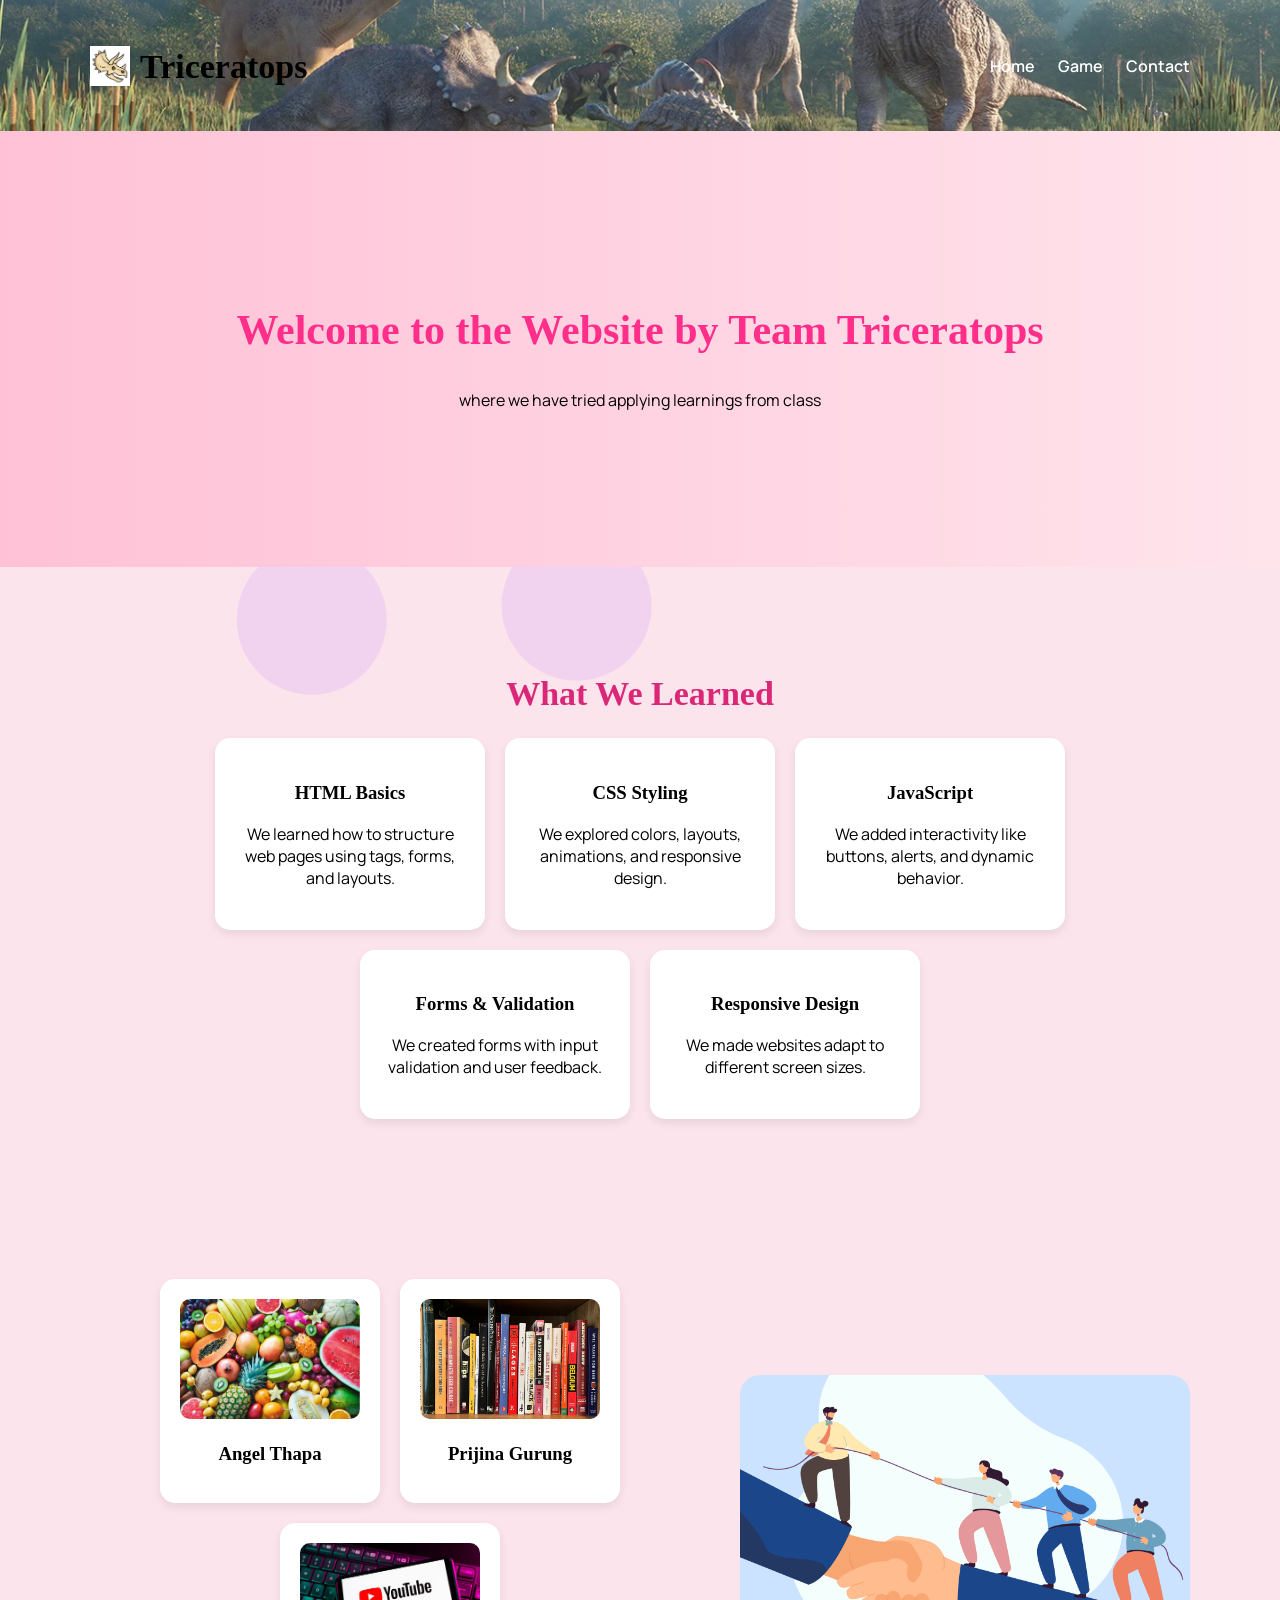
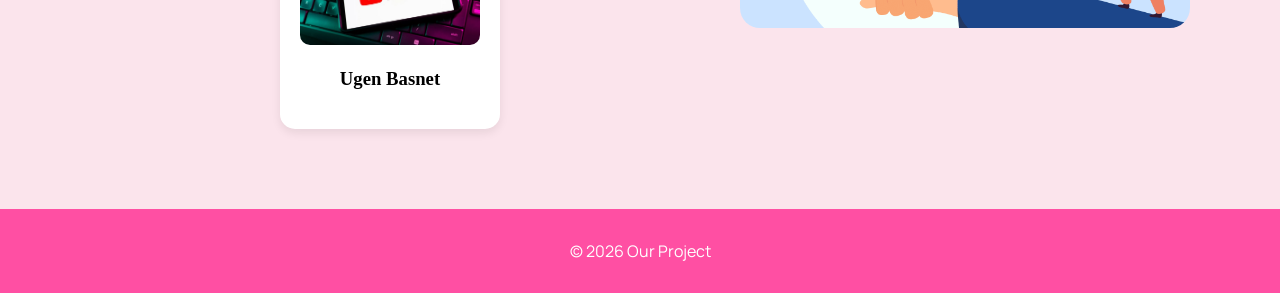
==== index.html @ d2c169b0 "fixed layout and navbar" ====
<!DOCTYPE html>
<html lang="en">

<head>
    <meta charset="UTF-8">
    <title>Triceratops</title>
    <link rel="icon" type="image/png" href="images/triceratops.jpg">
    <link href="https://fonts.googleapis.com/css2?family=Manrope:wght@300;400;600&family=Sreda&display=swap"
        rel="stylesheet">
    <link rel="stylesheet" href="home.css">
</head>

<body>

    <header>
    <img src="images/dinobg.webp" class="header-bg" alt="background">

    <div class="container nav-wrap">
        <div class="logo">
            <img src="images/triceratops.jpg" alt="logo">
            <h2>Triceratops</h2>
        </div>

        <nav>
            <a href="home.html" class="nav-link">Home</a>
            <a href="georio.html" class="nav-link">Game</a>
            <a href="group-project/contact.html" class="nav-link">Contact</a>
        </nav>
    </div>
</header>

    <section class="hero">
        <div class="container">
            <h1>Welcome to the Website by Team Triceratops</h1>
            <p>where we have tried applying learnings from class</p>
        </div>
    </section>

    <div class="shapes">
        <div class="shape"></div>
        <div class="shape"></div>
        <div class="shape"></div>
    </div>

    <section class="learnings">
        <div class="container">
            <h2>What We Learned</h2>
            <div class="topics">
                <div class="card">
                    <h3>HTML Basics</h3>
                    <p>We learned how to structure web pages using tags, forms, and layouts.</p>
                </div>
                <div class="card">
                    <h3>CSS Styling</h3>
                    <p>We explored colors, layouts, animations, and responsive design.</p>
                </div>

                <div class="card">
                    <h3>JavaScript</h3>
                    <p>We added interactivity like buttons, alerts, and dynamic behavior.</p>
                </div>

                <div class="card">
                    <h3>Forms & Validation</h3>
                    <p>We created forms with input validation and user feedback.</p>
                </div>

                <div class="card">
                    <h3>Responsive Design</h3>
                    <p>We made websites adapt to different screen sizes.</p>
                </div>
            </div>
        </div>
    </section>

    <section class="members">
    <div class="container members-layout">

        <!-- LEFT: MEMBER CARDS -->
        <div class="member-container">
            <div class="member-card m1">
                <img src="images/m1.jpg" alt="member1">
                <h3> Angel Thapa</h3>
                <p class="desc">likes eating fruits</p>
            </div>

            <div class="member-card m2">
                <img src="images/m2.webp" alt="member2">
                <h3>Prijina Gurung</h3>
                <p class="desc">likes books and painting</p>
            </div>

            <div class="member-card m3">
                <img src="images/m3.jpg" alt="member3">
                <h3>Ugen Basnet</h3>
                <p class="desc">definitely made the game by himself</p>
            </div>
        </div>

        <!-- RIGHT: IMAGE -->
        <div class="team-image">
            <img src="images/team.webp" alt="team">
        </div>

    </div>
</section>


        </div>
        </div>
    </section>

    <footer>
        <p>© 2026 Our Project</p>
    </footer>

    <button id="topBtn">↑</button>

    <script src="home.js"></script>
</body>
---- home.css ----
html {
    scroll-behavior: smooth;
}

body {
    margin: 0;
    font-family: Manrope, sans-serif;
    background: #fbe4ec; /* lighter + cleaner */
}

/* TYPOGRAPHY */
h1, h2, h3 {
    font-family: 'Sreda', serif;
}

h2 {
    font-size: 34px;
    margin-bottom: 25px;
}

/* LAYOUT */
.container {
    max-width: 1100px;
    margin: auto;
    padding: 20px;
}

/* HEADER */


header {
    position: sticky;
    top: 0;
    z-index: 1000;
    overflow: hidden;
    background: linear-gradient(to bottom, rgba(255,79,163,0.8), rgba(255,79,163,0)); 
    /* pink fades to fully transparent, letting dinobg image show through */
    backdrop-filter: blur(6px);
}

.header-bg {
    position: absolute;
    width: 100%;
    height: 100%;
    object-fit: cover;
    z-index: -1; /* behind header content */
}

/* NAV LINKS */


/* UNDERLINE ON HOVER */


nav .nav-link {
    color: white;
    margin-left: 20px;
    text-decoration: none;
    font-weight: 600;
    transition: all 0.3s ease; /* smooth hover effect */
}

nav .nav-link:hover {
    text-decoration: underline;
}

.learnings h2 {
    color: #db2777; /* pink-purple */
}

.members h2 {
    color: #7e22ce; /* deeper purple */
}

/* NAV WRAP FIXES SPACING */
.nav-wrap {
    display: flex;
    justify-content: space-between;
    align-items: center;
}



@keyframes fadeInBg {
    to { opacity: 0.2; }
}

/* LOGO */
.logo {
    display: flex;
    align-items: center;
    gap: 10px;
}

.logo img {
    width: 40px;
}

/* NAV */

/* HERO */
.hero {
    text-align: center;
    padding: 120px 20px;
    background: linear-gradient(to right, #ffc1d6, #ffe4ec);
}

.hero h1 {
    color: #ff2e8b;
    font-size: 42px;
}

/* SHAPES CONTAINER */
.shapes {
    position: fixed; /* fixed so they float throughout the page */
    width: 100%;
    height: 100%;
    top: 0;
    left: 0;
    z-index: -1; /* behind all elements */
    pointer-events: none; /* clicks go through */
    overflow: hidden;
}

/* SHAPE BASE STYLING */
.shape {
    width: 150px;  /* smaller circles */
    height: 150px;
    background: #d291ff;
    border-radius: 50%;
    opacity: 0.2;
    position: absolute;
}

/* SECTIONS */
section {
    padding: 60px 0;
    text-align: center;
}

/* LEARNINGS */
.topics {
    display: flex;
    gap: 20px;
    justify-content: center;
    flex-wrap: wrap;
}

.card {
    width: 220px;
    padding: 25px;
    background: white;
    border-radius: 15px;
    transition: 0.3s;
    box-shadow: 0 4px 10px rgba(0,0,0,0.08);
}

.card:hover {
    transform: scale(1.08);
    background: #f3e8ff; /* light lavender */
}

/* MEMBERS */
.member-container {
    display: flex;
    gap: 20px;
    justify-content: center;
    flex-wrap: wrap;
}

.member-card {
    width: 200px;
    padding: 20px;
    background: white;
    border-radius: 15px;
    transition: 0.3s;
    box-shadow: 0 4px 10px rgba(0,0,0,0.08);
    position: relative;
    overflow: hidden;
    text-align: center;
}

.member-card img {
    width: 100%;
    border-radius: 10px;
    transition: 0.4s;
}

.member-card .desc {
    position: absolute;
    bottom: 0;
    left: 0;
    right: 0;
    background: rgba(255, 79, 163, 0.9);
    color: white;
    padding: 15px;
    opacity: 0;
    transition: 0.4s;
}

.member-card:hover img {
    transform: scale(1.1);
    opacity: 0.4;
}

.member-card:hover .desc {
    opacity: 1;
}

.member-card:hover {
    transform: translateY(-8px);
}

/* UNIQUE HOVERS (softened) */
.m1:hover { background: #f2c1fa; }
.m2:hover { background: #e273f5; }
.m3:hover { background: #fce4ec; }

/* MEMBERS LAYOUT */
.members-layout {
    display: flex;
    gap: 40px;
    align-items: center;
    justify-content: space-between;
    flex-wrap: wrap;
}

/* LEFT SIDE CARDS */
.member-container {
    display: flex;
    gap: 20px;
    flex-wrap: wrap;
    max-width: 600px;
}

/* MEMBER CARDS */
.member-card {
    width: 180px;
}

/* RIGHT SIDE IMAGE */
.team-image img {
    width: 450px;
    height: auto;
    border-radius: 20px;
    object-fit: cover;
}

/* FOOTER */
footer {
    background: #ff4fa3;
    color: white;
    text-align: center;
    padding: 15px;
}

/* SCROLL BUTTON */
#topBtn {
    position: fixed;
    bottom: 20px;
    right: 20px;
    background: #ff4fa3;
    color: white;
    border: none;
    width: 50px;
    height: 50px;
    border-radius: 50%;
    font-size: 20px;
    cursor: pointer;
    display: none;

    box-shadow: 0 4px 10px rgba(0,0,0,0.2);
    transition: 0.3s;
}

#topBtn:hover {
    background: #a855f7; /* purple */
    transform: scale(1.1);
}
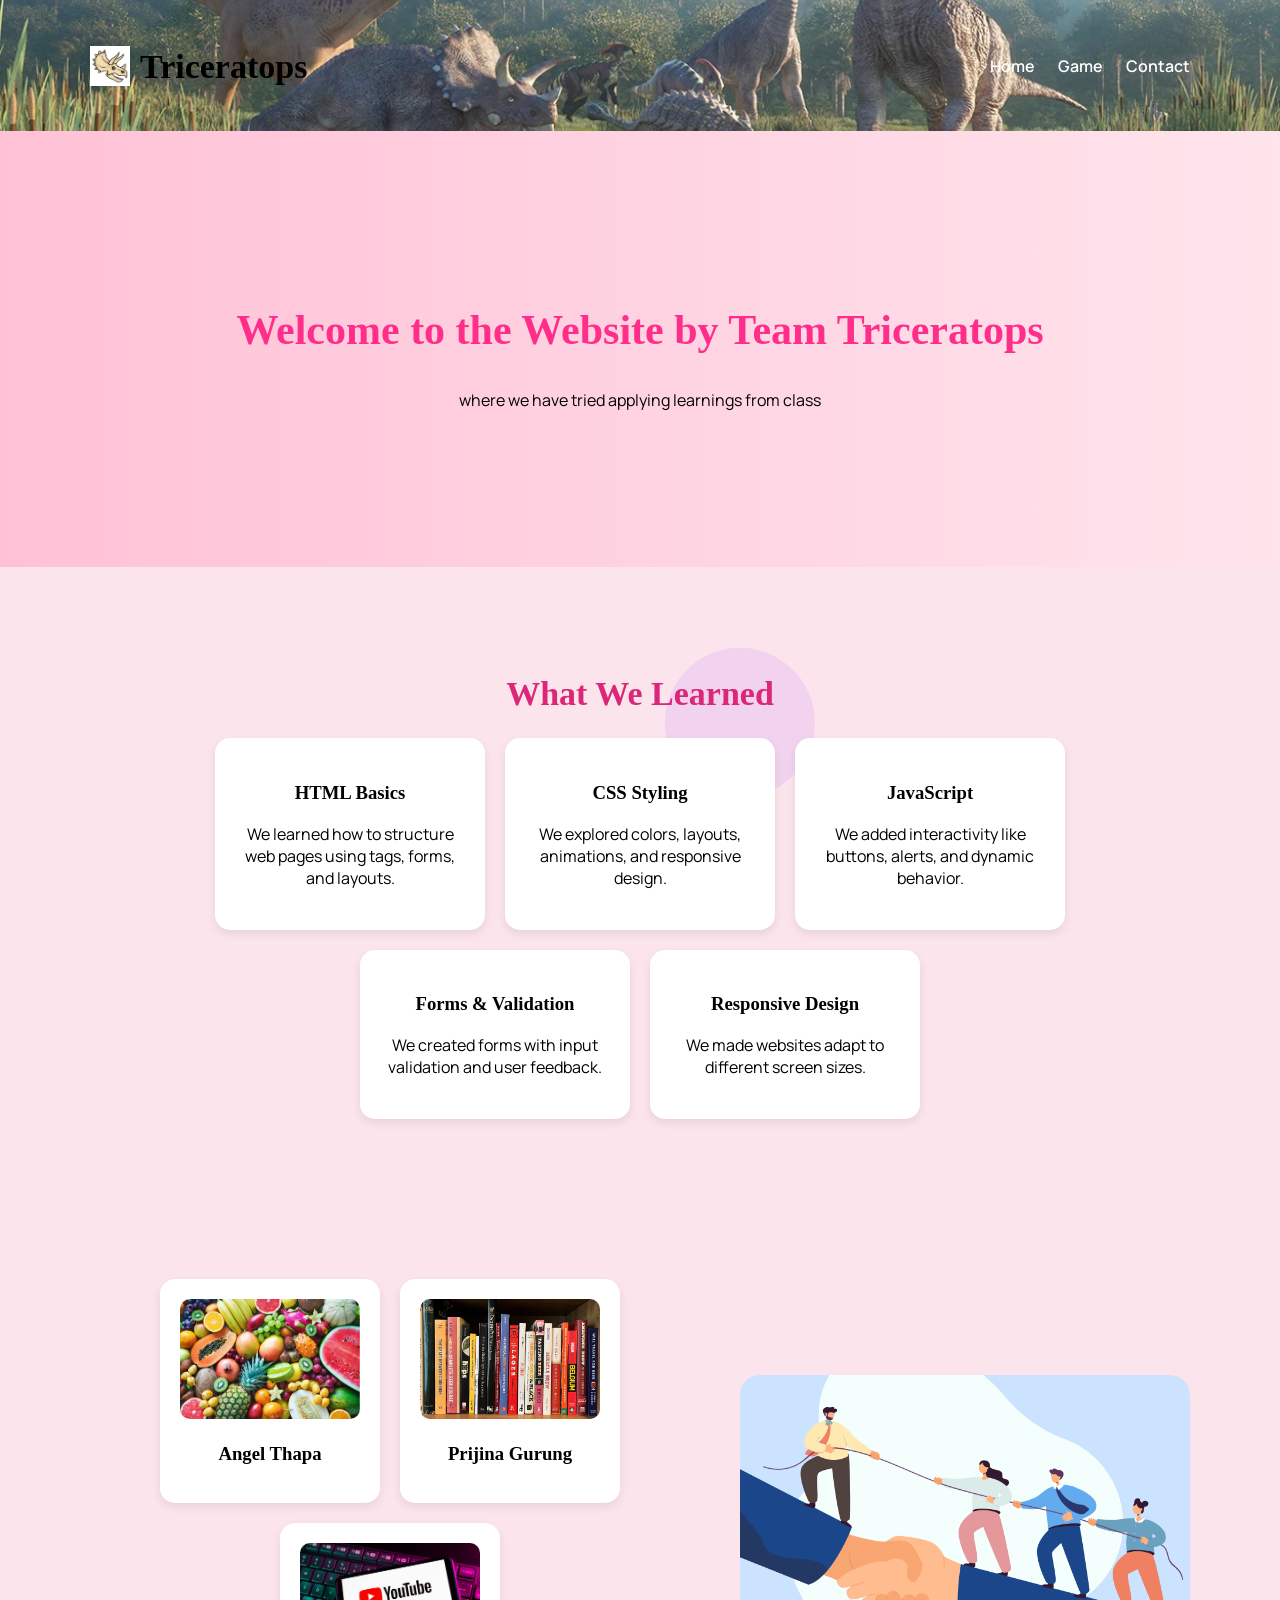
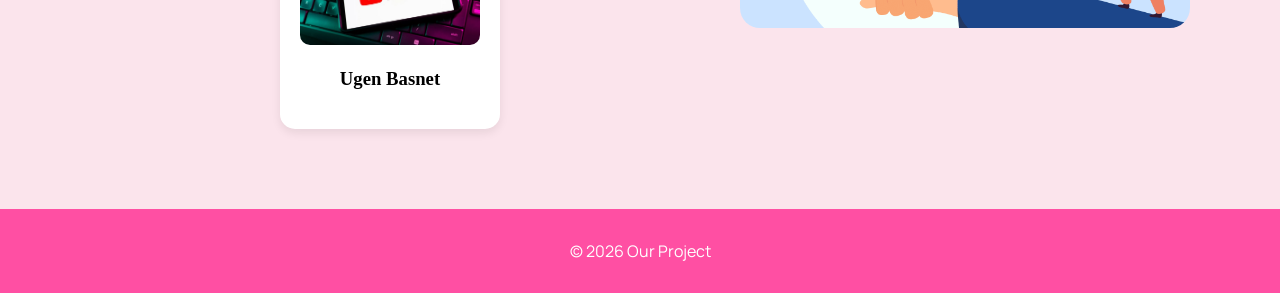
==== commit 2bbf6fd9: "Update index.html" ====
--- a/index.html
+++ b/index.html
@@ -24,7 +24,7 @@
         <nav>
             <a href="home.html" class="nav-link">Home</a>
             <a href="georio.html" class="nav-link">Game</a>
-            <a href="group-project/contact.html" class="nav-link">Contact</a>
+            <a href="contact.html" class="nav-link">Contact</a>
         </nav>
     </div>
 </header>
@@ -117,4 +117,4 @@
     <button id="topBtn">↑</button>
 
     <script src="home.js"></script>
-</body>+</body>
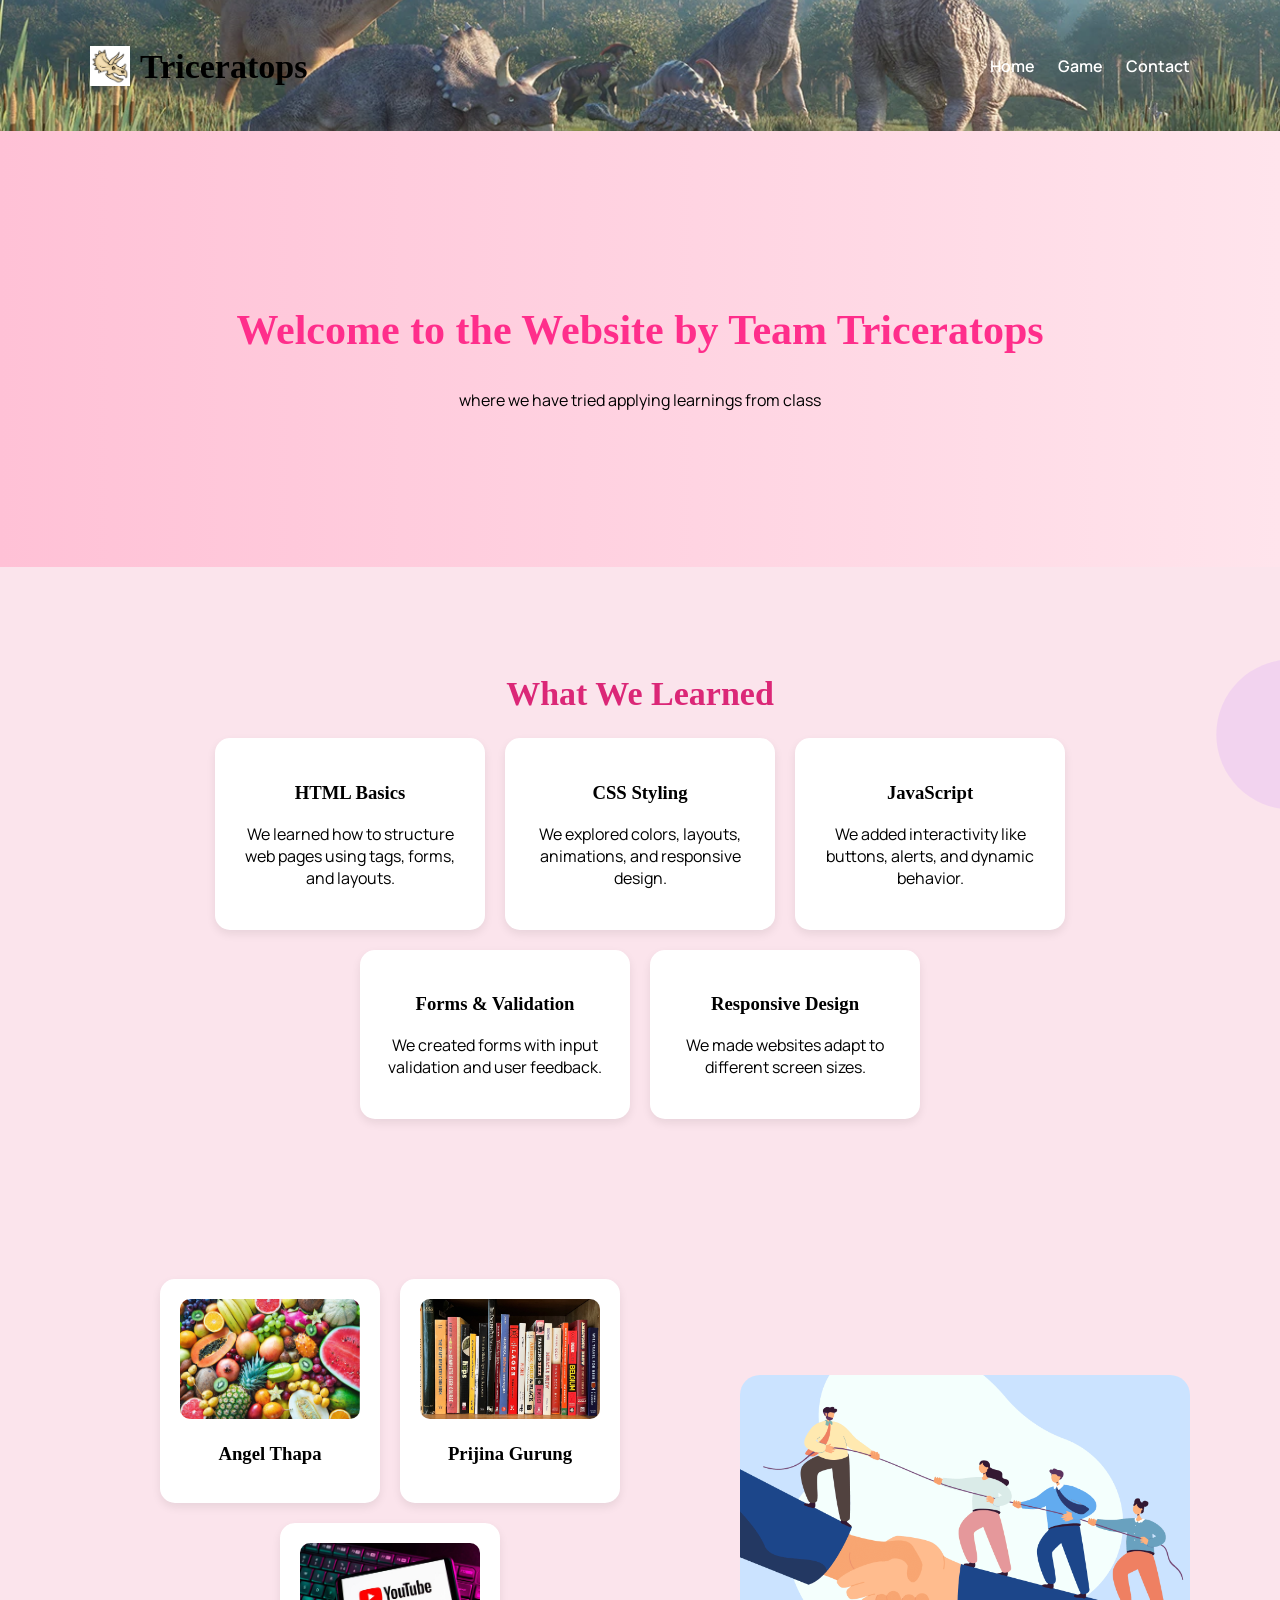
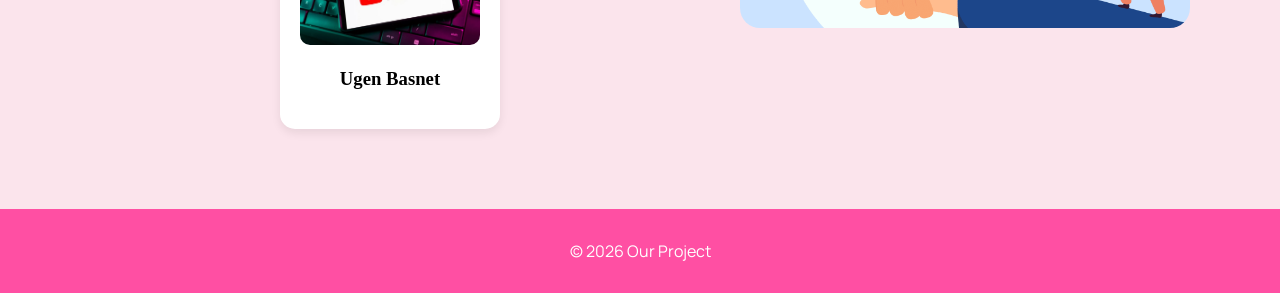
==== commit e2967188: "Update index.html" ====
--- a/index.html
+++ b/index.html
@@ -22,9 +22,9 @@
         </div>
 
         <nav>
-            <a href="home.html" class="nav-link">Home</a>
+            <a href="index.html" class="nav-link">Home</a>
             <a href="georio.html" class="nav-link">Game</a>
-            <a href="contact.html" class="nav-link">Contact</a>
+            <a href="Contact.html" class="nav-link">Contact</a>
         </nav>
     </div>
 </header>
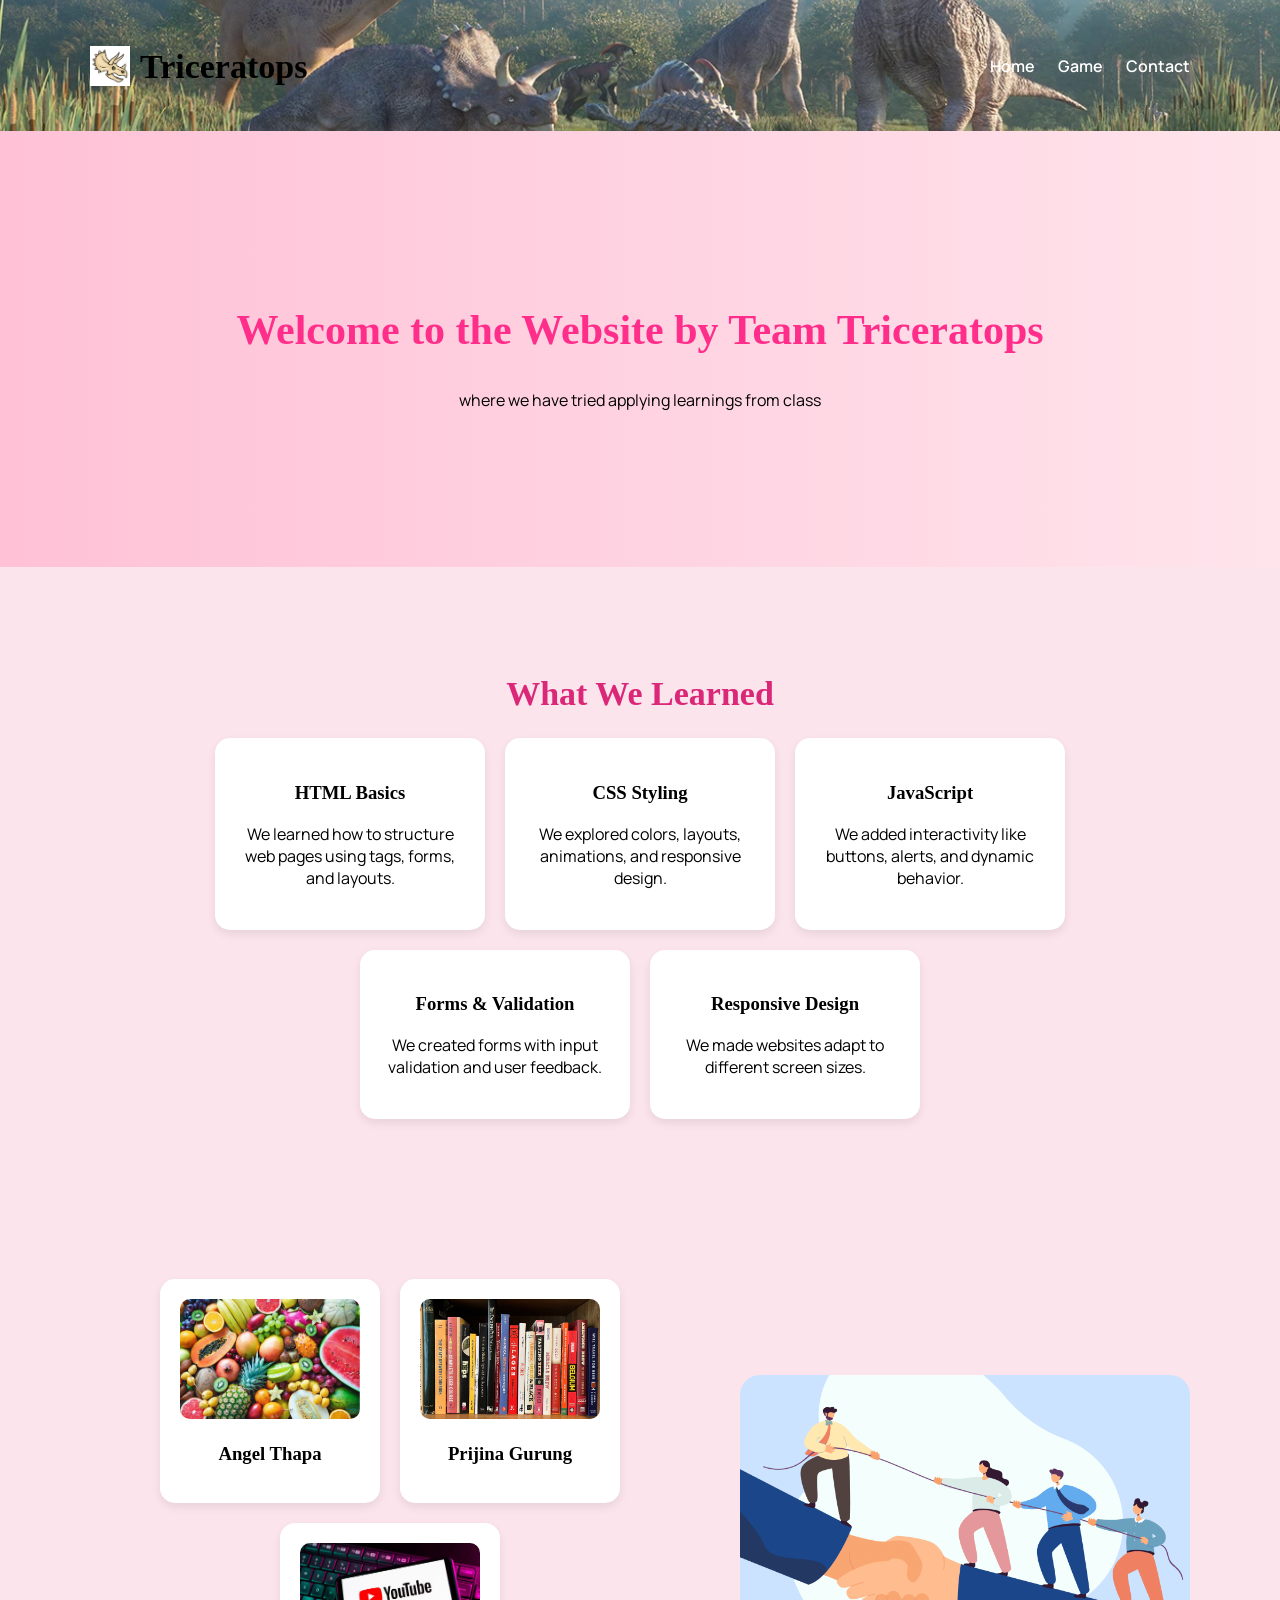
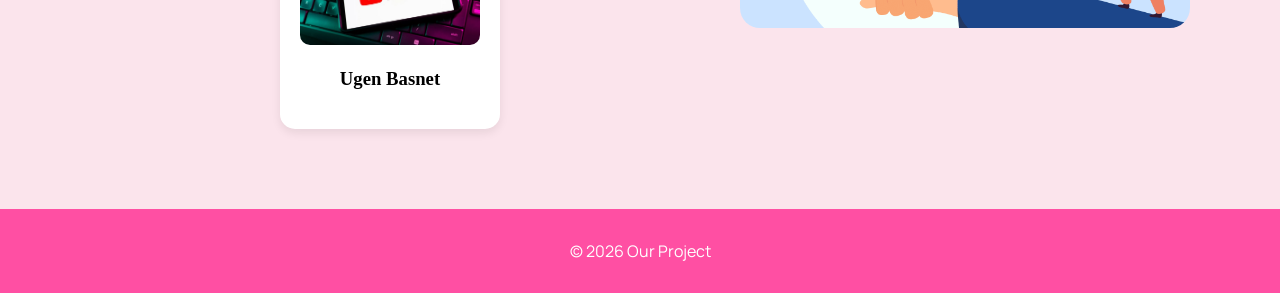
==== commit 48873361: "Update index.html" ====
--- a/index.html
+++ b/index.html
@@ -24,7 +24,7 @@
         <nav>
             <a href="index.html" class="nav-link">Home</a>
             <a href="georio.html" class="nav-link">Game</a>
-            <a href="Contact.html" class="nav-link">Contact</a>
+            <a href="contact.html" class="nav-link">Contact</a>
         </nav>
     </div>
 </header>
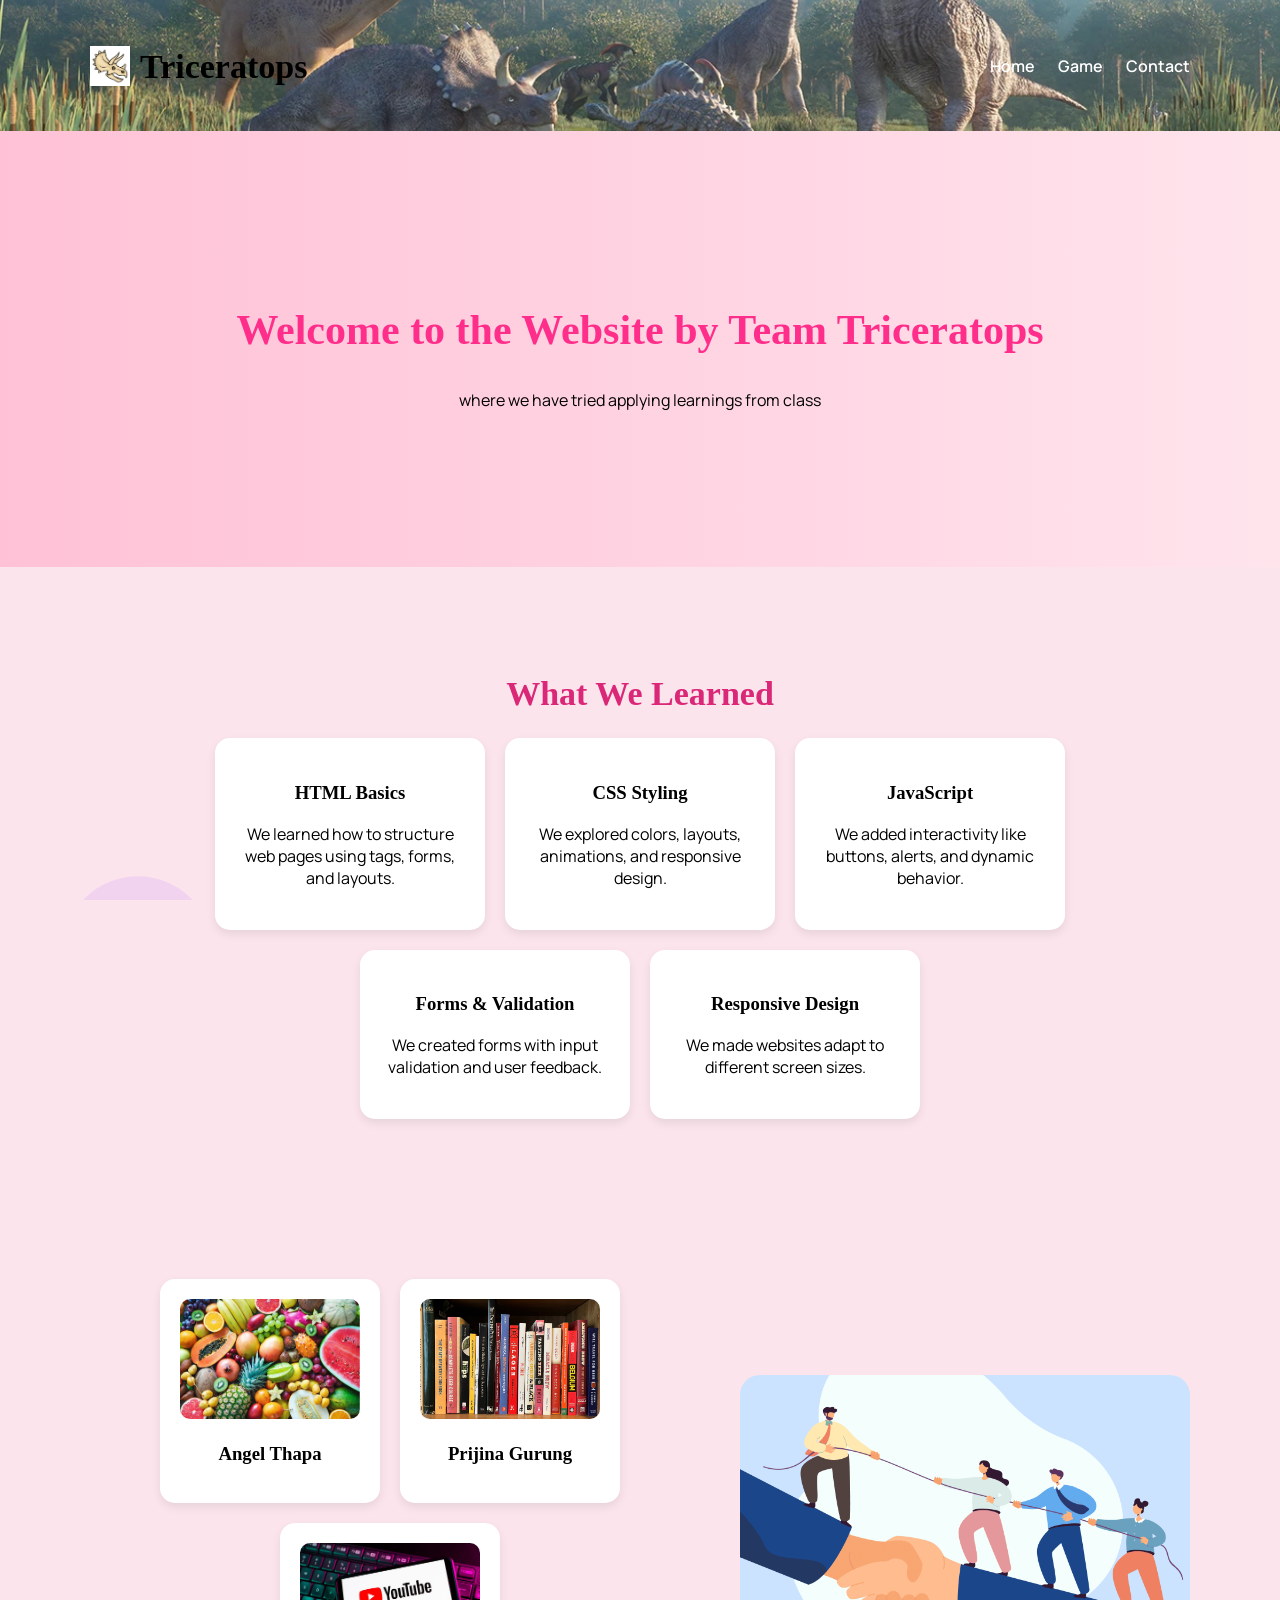
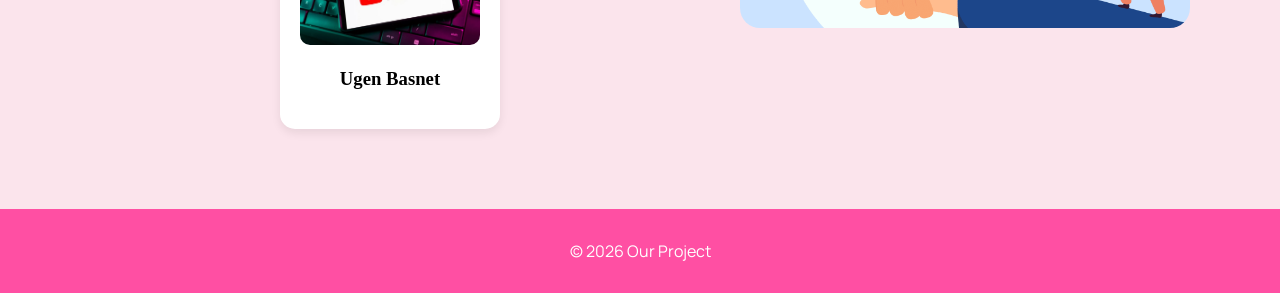
==== commit 6906703e: "Update index.html" ====
--- a/index.html
+++ b/index.html
@@ -24,7 +24,7 @@
         <nav>
             <a href="index.html" class="nav-link">Home</a>
             <a href="georio.html" class="nav-link">Game</a>
-            <a href="contact.html" class="nav-link">Contact</a>
+            <a href="Contact.html" class="nav-link">Contact</a>
         </nav>
     </div>
 </header>
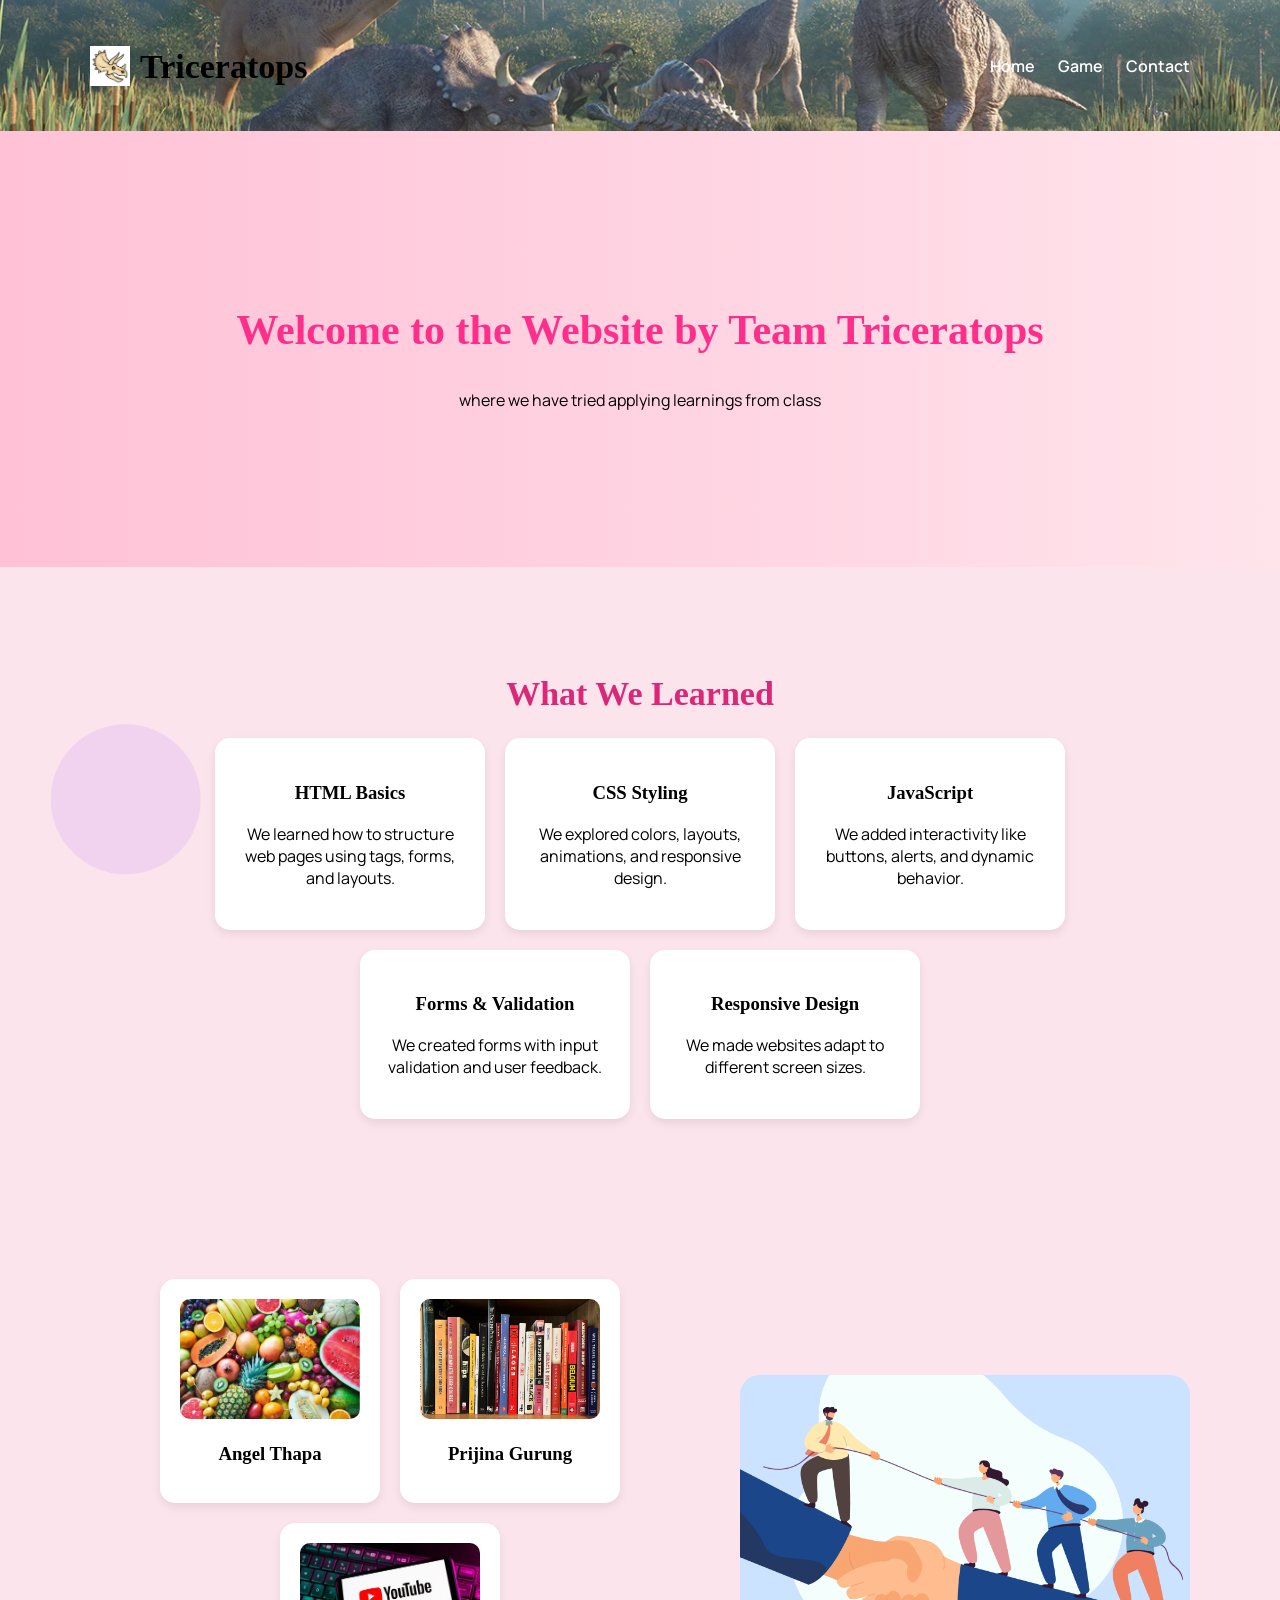
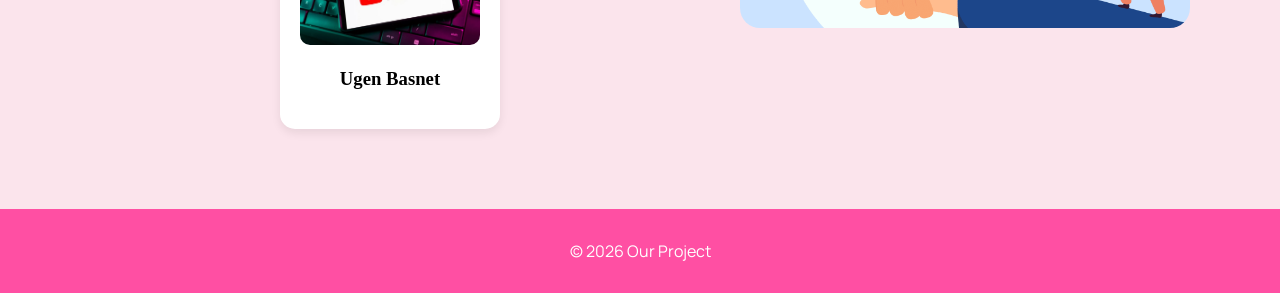
==== commit 724ad46a: "Update index.html" ====
--- a/index.html
+++ b/index.html
@@ -24,7 +24,7 @@
         <nav>
             <a href="index.html" class="nav-link">Home</a>
             <a href="georio.html" class="nav-link">Game</a>
-            <a href="Contact.html" class="nav-link">Contact</a>
+            <a href="contact.html" class="nav-link">Contact</a>
         </nav>
     </div>
 </header>
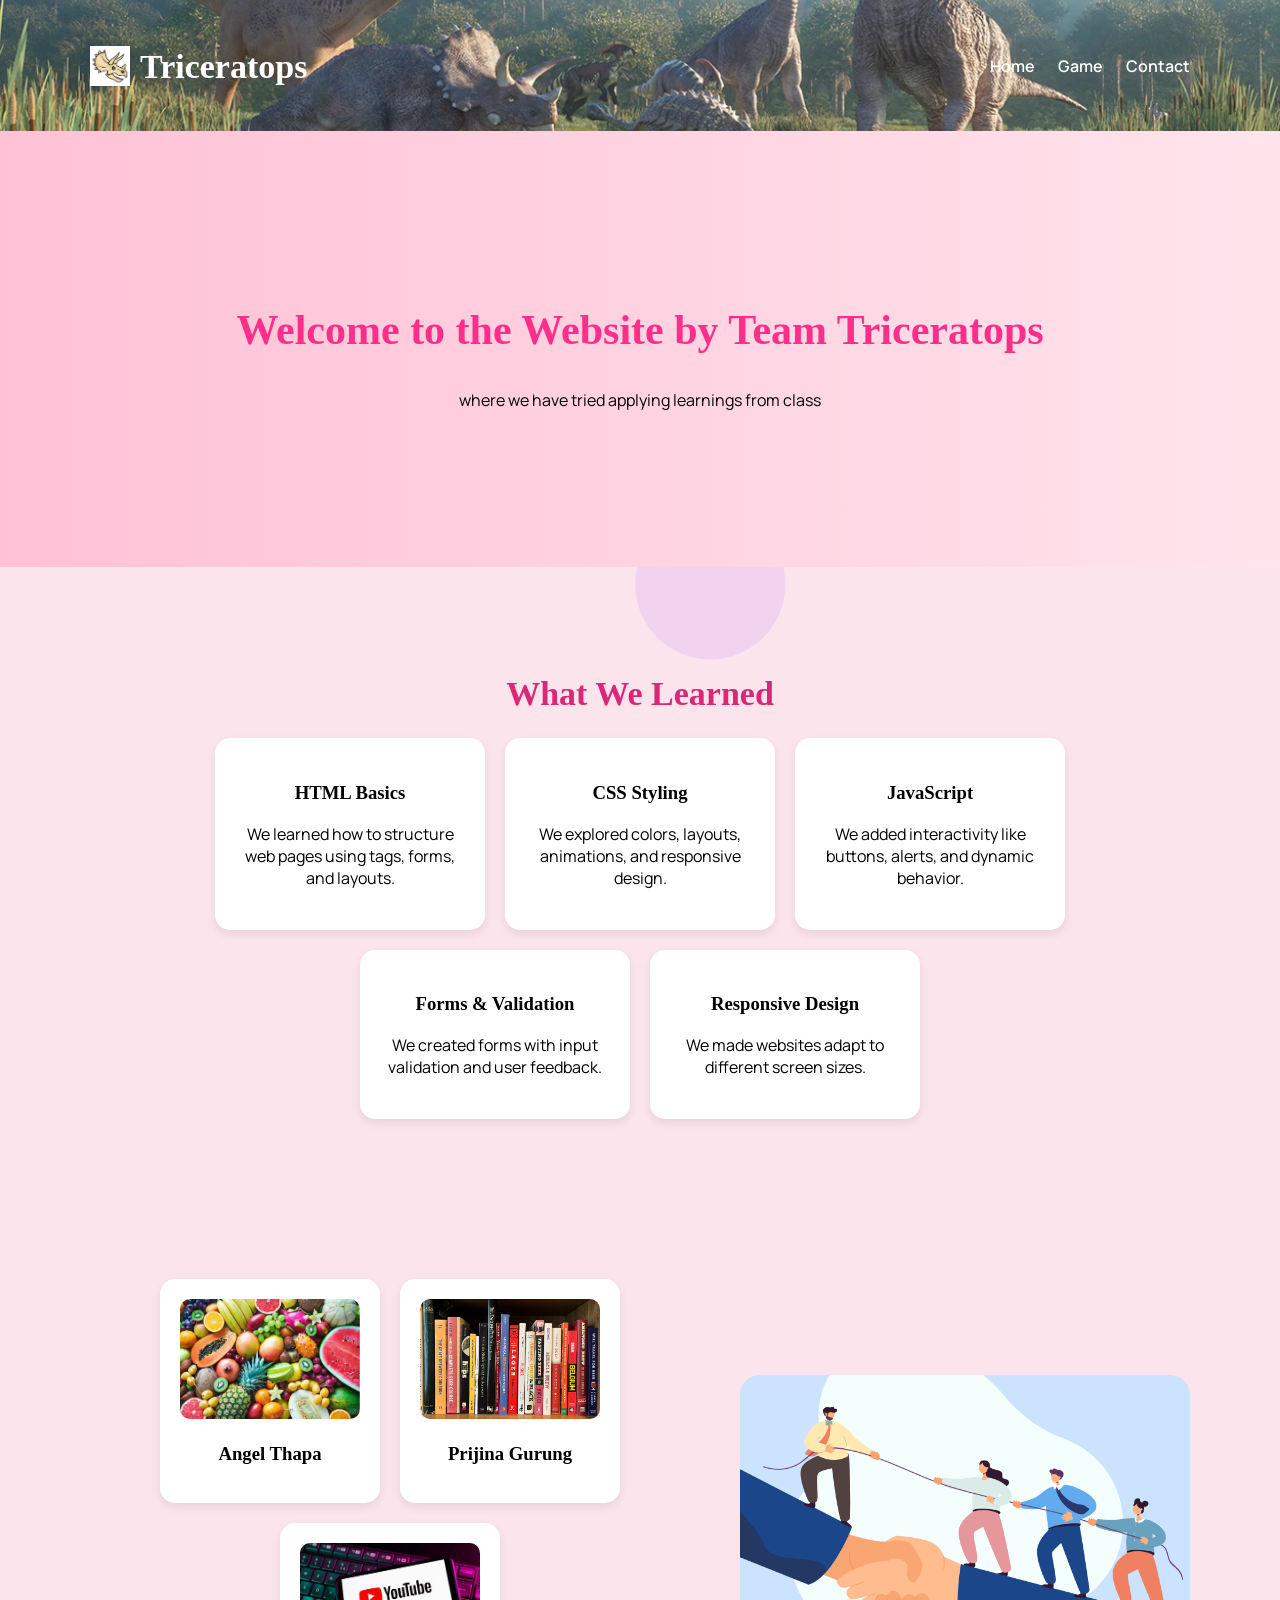
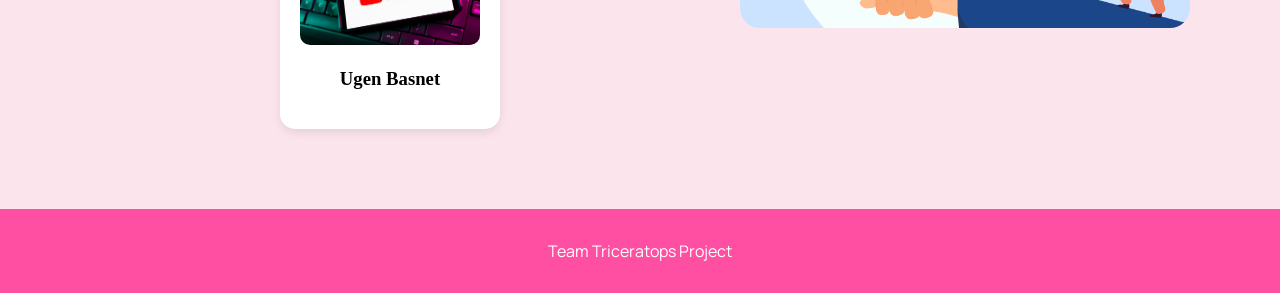
==== commit ed86c8fb: "updated" ====
--- a/index.html
+++ b/index.html
@@ -13,21 +13,21 @@
 <body>
 
     <header>
-    <img src="images/dinobg.webp" class="header-bg" alt="background">
+        <img src="images/dinobg.webp" class="header-bg" alt="background">
 
-    <div class="container nav-wrap">
-        <div class="logo">
-            <img src="images/triceratops.jpg" alt="logo">
-            <h2>Triceratops</h2>
+        <div class="container nav-wrap">
+            <div class="logo">
+                <img src="images/triceratops.jpg" alt="logo">
+                <h2>Triceratops</h2>
+            </div>
+
+            <nav>
+                <a href="index.html" class="nav-link">Home</a>
+                <a href="georio.html" class="nav-link">Game</a>
+                <a href="contact.html" class="nav-link">Contact</a>
+            </nav>
         </div>
-
-        <nav>
-            <a href="index.html" class="nav-link">Home</a>
-            <a href="georio.html" class="nav-link">Game</a>
-            <a href="contact.html" class="nav-link">Contact</a>
-        </nav>
-    </div>
-</header>
+    </header>
 
     <section class="hero">
         <div class="container">
@@ -54,17 +54,14 @@
                     <h3>CSS Styling</h3>
                     <p>We explored colors, layouts, animations, and responsive design.</p>
                 </div>
-
                 <div class="card">
                     <h3>JavaScript</h3>
                     <p>We added interactivity like buttons, alerts, and dynamic behavior.</p>
                 </div>
-
                 <div class="card">
                     <h3>Forms & Validation</h3>
                     <p>We created forms with input validation and user feedback.</p>
                 </div>
-
                 <div class="card">
                     <h3>Responsive Design</h3>
                     <p>We made websites adapt to different screen sizes.</p>
@@ -74,47 +71,44 @@
     </section>
 
     <section class="members">
-    <div class="container members-layout">
+        <div class="container members-layout">
 
-        <!-- LEFT: MEMBER CARDS -->
-        <div class="member-container">
-            <div class="member-card m1">
-                <img src="images/m1.jpg" alt="member1">
-                <h3> Angel Thapa</h3>
-                <p class="desc">likes eating fruits</p>
+            <!-- LEFT: MEMBER CARDS -->
+            <div class="member-container">
+                <div class="member-card m1">
+                    <img src="images/m1.jpg" alt="member1">
+                    <h3>Angel Thapa</h3>
+                    <p class="desc">likes eating fruits</p>
+                </div>
+
+                <div class="member-card m2">
+                    <img src="images/m2.webp" alt="member2">
+                    <h3>Prijina Gurung</h3>
+                    <p class="desc">likes books and painting</p>
+                </div>
+
+                <div class="member-card m3">
+                    <img src="images/m3.jpg" alt="member3">
+                    <h3>Ugen Basnet</h3>
+                    <p class="desc">definitely made the game by himself</p>
+                </div>
             </div>
 
-            <div class="member-card m2">
-                <img src="images/m2.webp" alt="member2">
-                <h3>Prijina Gurung</h3>
-                <p class="desc">likes books and painting</p>
+            <!-- RIGHT: IMAGE -->
+            <div class="team-image">
+                <img src="images/team.webp" alt="team">
             </div>
 
-            <div class="member-card m3">
-                <img src="images/m3.jpg" alt="member3">
-                <h3>Ugen Basnet</h3>
-                <p class="desc">definitely made the game by himself</p>
-            </div>
-        </div>
-
-        <!-- RIGHT: IMAGE -->
-        <div class="team-image">
-            <img src="images/team.webp" alt="team">
-        </div>
-
-    </div>
-</section>
-
-
-        </div>
         </div>
     </section>
 
     <footer>
-        <p>© 2026 Our Project</p>
+        <p>Team Triceratops Project</p>
     </footer>
 
     <button id="topBtn">↑</button>
 
     <script src="home.js"></script>
 </body>
+
+</html>
--- a/home.css
+++ b/home.css
@@ -5,7 +5,7 @@
 body {
     margin: 0;
     font-family: Manrope, sans-serif;
-    background: #fbe4ec; /* lighter + cleaner */
+    background: #fbe4ec;
 }
 
 /* TYPOGRAPHY */
@@ -16,6 +16,10 @@
 h2 {
     font-size: 34px;
     margin-bottom: 25px;
+}
+
+.logo h2 {
+    color: white;
 }
 
 /* LAYOUT */
@@ -27,14 +31,12 @@
 
 /* HEADER */
 
-
 header {
     position: sticky;
     top: 0;
     z-index: 1000;
     overflow: hidden;
-    background: linear-gradient(to bottom, rgba(255,79,163,0.8), rgba(255,79,163,0)); 
-    /* pink fades to fully transparent, letting dinobg image show through */
+    background: linear-gradient(to bottom, rgba(255,79,163,0.8), rgba(255,79,163,0));
     backdrop-filter: blur(6px);
 }
 
@@ -43,21 +45,16 @@
     width: 100%;
     height: 100%;
     object-fit: cover;
-    z-index: -1; /* behind header content */
+    z-index: -1;
 }
 
 /* NAV LINKS */
-
-
-/* UNDERLINE ON HOVER */
-
-
 nav .nav-link {
     color: white;
     margin-left: 20px;
     text-decoration: none;
     font-weight: 600;
-    transition: all 0.3s ease; /* smooth hover effect */
+    transition: all 0.3s ease;
 }
 
 nav .nav-link:hover {
@@ -65,11 +62,11 @@
 }
 
 .learnings h2 {
-    color: #db2777; /* pink-purple */
+    color: #db2777;
 }
 
 .members h2 {
-    color: #7e22ce; /* deeper purple */
+    color: #7e22ce;
 }
 
 /* NAV WRAP FIXES SPACING */
@@ -78,8 +75,6 @@
     justify-content: space-between;
     align-items: center;
 }
-
-
 
 @keyframes fadeInBg {
     to { opacity: 0.2; }
@@ -112,19 +107,19 @@
 
 /* SHAPES CONTAINER */
 .shapes {
-    position: fixed; /* fixed so they float throughout the page */
+    position: fixed;
     width: 100%;
     height: 100%;
     top: 0;
     left: 0;
-    z-index: -1; /* behind all elements */
-    pointer-events: none; /* clicks go through */
+    z-index: -1;
+    pointer-events: none;
     overflow: hidden;
 }
 
 /* SHAPE BASE STYLING */
 .shape {
-    width: 150px;  /* smaller circles */
+    width: 150px;
     height: 150px;
     background: #d291ff;
     border-radius: 50%;
@@ -157,7 +152,7 @@
 
 .card:hover {
     transform: scale(1.08);
-    background: #f3e8ff; /* light lavender */
+    background: #f3e8ff;
 }
 
 /* MEMBERS */
@@ -268,12 +263,11 @@
     font-size: 20px;
     cursor: pointer;
     display: none;
-
     box-shadow: 0 4px 10px rgba(0,0,0,0.2);
     transition: 0.3s;
 }
 
 #topBtn:hover {
-    background: #a855f7; /* purple */
+    background: #a855f7;
     transform: scale(1.1);
 }
